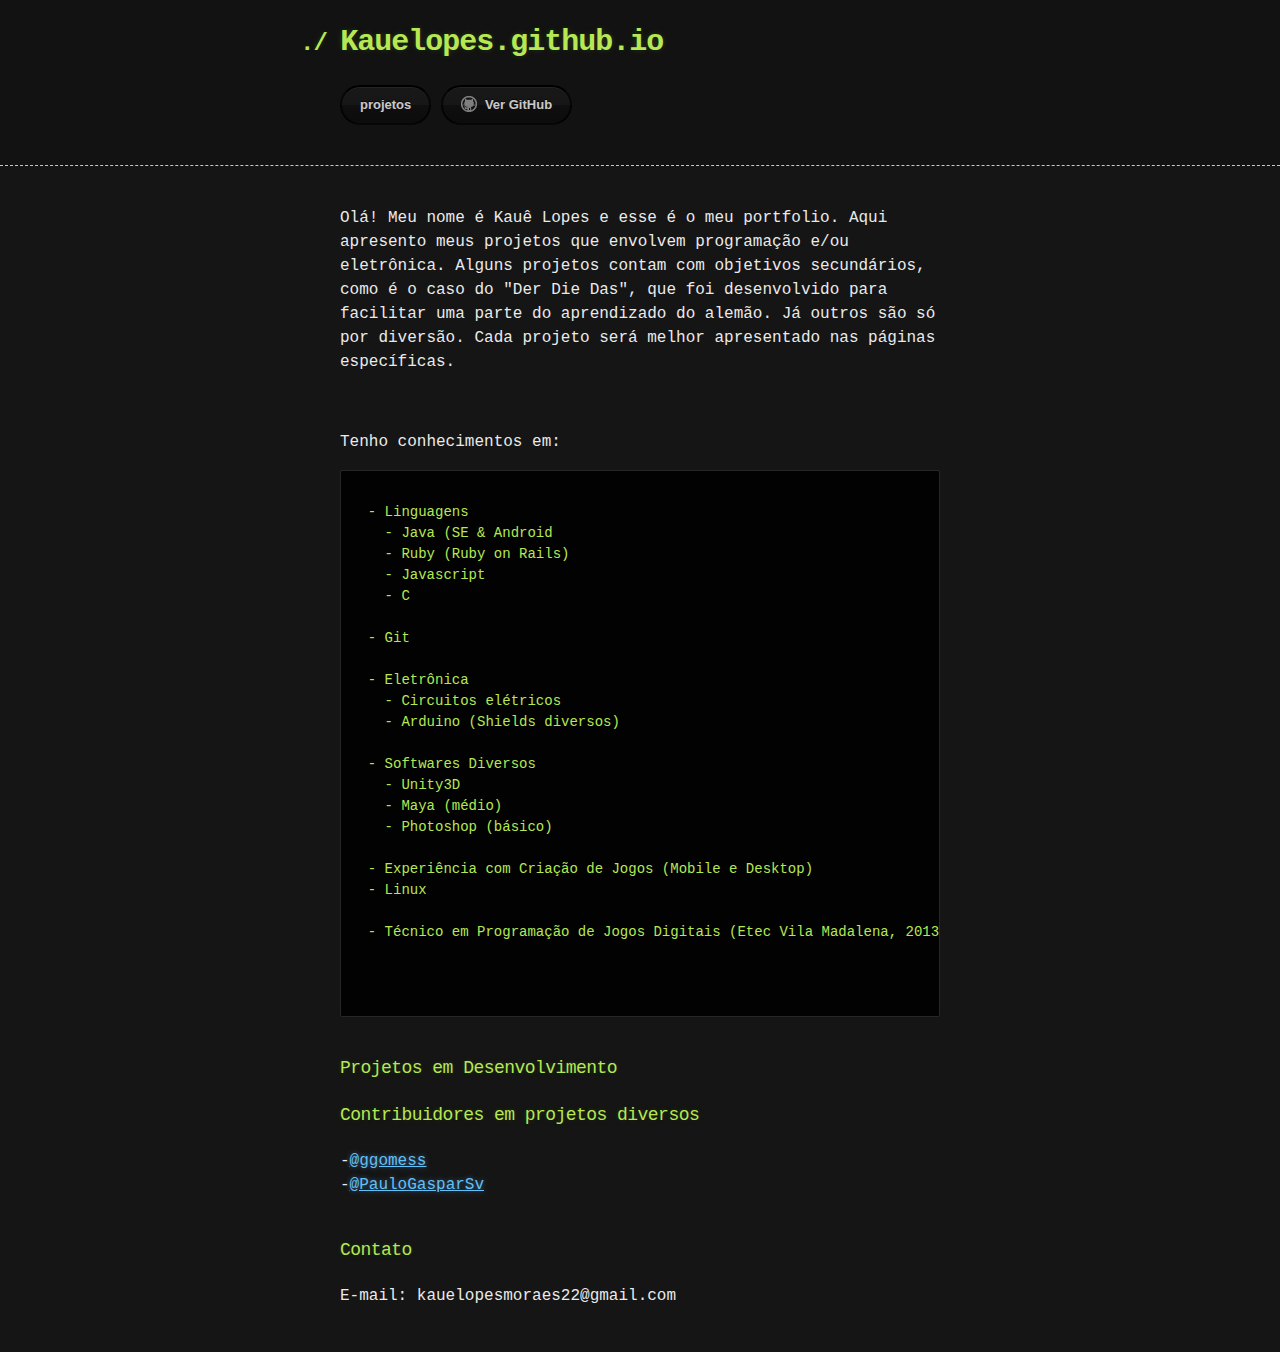
==== index.html @ b29e9ed9 "Atualização dos textos" ====
<!DOCTYPE html>
<html>
  <head>
    <meta charset='utf-8'>
    <meta http-equiv="X-UA-Compatible" content="chrome=1">

    <link rel="stylesheet" type="text/css" href="stylesheets/stylesheet.css" media="screen" />
    <link rel="stylesheet" type="text/css" href="stylesheets/pygment_trac.css" media="screen" />
    <link rel="stylesheet" type="text/css" href="stylesheets/print.css" media="print" />

    <title>Kauelopes.github.io</title>
  </head>

  <body>

    <header>
      <div class="container">
        <h1>Kauelopes.github.io</h1>
        <h2></h2>

        <section id="downloads">
          <a href="http://kauelopes.github.io/projetos.html" class="btn0 btn0-normal"><span class="icon"></span>projetos</a>
          <a href="https://github.com/kauelopes" class="btn btn-github"><span class="icon"></span>Ver GitHub</a>
        </section>
        <section id="downloads">
        </section>
      </div>
    </header>

    <div class="container">
      <section id="main_content">
        <p> Olá! Meu nome é Kauê Lopes e esse é o meu portfolio. Aqui apresento meus projetos que envolvem programação e/ou eletrônica. Alguns projetos contam com objetivos secundários, como é o caso do "Der Die Das", que foi desenvolvido para facilitar uma parte do aprendizado do alemão. Já outros são só por diversão. Cada projeto será melhor apresentado nas páginas específicas.</p>
        <br/>
        <p>Tenho conhecimentos em:</p>

<pre><code>
  - Linguagens
    - Java (SE & Android
    - Ruby (Ruby on Rails)
    - Javascript
    - C

  - Git

  - Eletrônica
    - Circuitos elétricos
    - Arduino (Shields diversos)

  - Softwares Diversos  
    - Unity3D  
    - Maya (médio)
    - Photoshop (básico)

  - Experiência com Criação de Jogos (Mobile e Desktop)  
  - Linux

  - Técnico em Programação de Jogos Digitais (Etec Vila Madalena, 2013)



</code></pre>
<br/>

<h3>
<a name="" class="anchor" href="#usando-o-basic%C3%A3o"><span class="octicon octicon-link"></span></a>Projetos em Desenvolvimento</h3>


<p></p>

<h3>
<a name="authors-and-contributors" class="anchor" href="#authors-and-contributors"><span class="octicon octicon-link"></span></a>Contribuidores em projetos diversos</h3>

<p>
  -<a href="https://github.com/ggomess" class="user-mention">@ggomess</a> 
  <br/>
  -<a href="https://github.com/PauloGasparSv" class="user-mention">@PauloGasparSv</a> 
</p>
<br/>
<h3>
<a name="support-or-contact" class="anchor" href="#support-or-contact"><span class="octicon octicon-link"></span></a>Contato</h3>

<p>E-mail: kauelopesmoraes22@gmail.com</p>
      </section>
    </div>

    <br/>
  </body>
</html>
---- stylesheets/stylesheet.css ----
body {
  margin: 0;
  padding: 0;
  background: #151515;
  color: #eaeaea;
  font: 16px;
  line-height: 1.5;
  font-family: Monaco, "Bitstream Vera Sans Mono", "Lucida Console", Terminal, monospace;
}

/* General & 'Reset' Stuff */

.container {
  width: 90%;
  max-width: 600px;
  margin: 0 auto;
}

section {
  display: block;
  margin: 0 0 20px 0;
}

h1, h2, h3, h4, h5, h6 {
  margin: 0 0 20px;
}

li {
  line-height: 1.4 ;
}

/* Header, <header>
   header   - container
   h1       - project name
   h2       - project description
*/

header {
  background: rgba(0, 0, 0, 0.1);
  width: 100%;
  border-bottom: 1px dashed #b5e853;
  padding: 20px 0;
  margin: 0 0 40px 0;
}

header h1 {
  font-size: 30px;
  line-height: 1.5;
  margin: 0 0 0 -40px;
  font-weight: bold;
  font-family: Monaco, "Bitstream Vera Sans Mono", "Lucida Console", Terminal, monospace;
  color: #b5e853;
  text-shadow: 0 1px 1px rgba(0, 0, 0, 0.1),
               0 0 5px rgba(181, 232, 83, 0.1),
               0 0 10px rgba(181, 232, 83, 0.1);
  letter-spacing: -1px;
  -webkit-font-smoothing: antialiased;
}

header h1:before {
  content: "./ ";
  font-size: 24px;
}

header h2 {
  font-size: 18px;
  font-weight: 300;
  color: #666;
}

#downloads .btn {
  display: inline-block;
  text-align: center;
  margin: 0;
}

/* Main Content
*/

#main_content {
  width: 100%;
  -webkit-font-smoothing: antialiased;
}
section img {
  max-width: 100%
}

h1, h2, h3, h4, h5, h6 {
  font-weight: normal;
  font-family: Monaco, "Bitstream Vera Sans Mono", "Lucida Console", Terminal, monospace;
  color: #b5e853;
  letter-spacing: -0.03em;
  text-shadow: 0 1px 1px rgba(0, 0, 0, 0.1),
               0 0 5px rgba(181, 232, 83, 0.1),
               0 0 10px rgba(181, 232, 83, 0.1);
}

#main_content h1 {
  font-size: 30px;
}

#main_content h2 {
  font-size: 24px;
}

#main_content h3 {
  font-size: 18px;
}

#main_content h4 {
  font-size: 14px;
}

#main_content h5 {
  font-size: 12px;
  text-transform: uppercase;
  margin: 0 0 5px 0;
}

#main_content h6 {
  font-size: 12px;
  text-transform: uppercase;
  color: #999;
  margin: 0 0 5px 0;
}

dt {
  font-style: italic;
  font-weight: bold;
}

ul li {
  list-style: none;
}

ul li:before {
  content: ">>";
  font-family: Monaco, "Bitstream Vera Sans Mono", "Lucida Console", Terminal, monospace;
  font-size: 13px;
  color: #b5e853;
  margin-left: -37px;
  margin-right: 21px;
  line-height: 16px;
}

blockquote {
  color: #aaa;
  padding-left: 10px;
  border-left: 1px dotted #666;
}

pre {
  background: rgba(0, 0, 0, 0.9);
  border: 1px solid rgba(255, 255, 255, 0.15);
  padding: 10px;
  font-size: 14px;
  color: #b5e853;
  border-radius: 2px;
  -moz-border-radius: 2px;
  -webkit-border-radius: 2px;
  text-wrap: normal;
  overflow: auto;
  overflow-y: hidden;
}

table {
  width: 100%;
  margin: 0 0 20px 0;
}

th {
  text-align: left;
  border-bottom: 1px dashed #b5e853;
  padding: 5px 10px;
}

td {
  padding: 5px 10px;
}

hr {
  height: 0;
  border: 0;
  border-bottom: 1px dashed #b5e853;
  color: #b5e853;
}

/* Buttons
*/

.btn {
  display: inline-block;
  background: -webkit-linear-gradient(top, rgba(40, 40, 40, 0.3), rgba(35, 35, 35, 0.3) 50%, rgba(10, 10, 10, 0.3) 50%, rgba(0, 0, 0, 0.3));
  padding: 8px 18px;
  border-radius: 50px;
  border: 2px solid rgba(0, 0, 0, 0.7);
  border-bottom: 2px solid rgba(0, 0, 0, 0.7);
  border-top: 2px solid rgba(0, 0, 0, 1);
  color: rgba(255, 255, 255, 0.8);
  font-family: Helvetica, Arial, sans-serif;
  font-weight: bold;
  font-size: 13px;
  text-decoration: none;
  text-shadow: 0 -1px 0 rgba(0, 0, 0, 0.75);
  box-shadow: inset 0 1px 0 rgba(255, 255, 255, 0.05);
}
.btn0 {
  display: inline-block;
  background: -webkit-linear-gradient(top, rgba(40, 40, 40, 0.3), rgba(35, 35, 35, 0.3) 50%, rgba(10, 10, 10, 0.3) 50%, rgba(0, 0, 0, 0.3));
  padding: 8px 18px;
  border-radius: 50px;
  border: 2px solid rgba(0, 0, 0, 0.7);
  border-bottom: 2px solid rgba(0, 0, 0, 0.7);
  border-top: 2px solid rgba(0, 0, 0, 1);
  color: rgba(255, 255, 255, 0.8);
  font-family: Helvetica, Arial, sans-serif;
  font-weight: bold;
  font-size: 13px;
  text-decoration: none;
  text-shadow: 0 -1px 0 rgba(0, 0, 0, 0.75);
  box-shadow: inset 0 1px 0 rgba(255, 255, 255, 0.05);
}

.btn:hover {
  background: -webkit-linear-gradient(top, rgba(40, 40, 40, 0.6), rgba(35, 35, 35, 0.6) 50%, rgba(10, 10, 10, 0.8) 50%, rgba(0, 0, 0, 0.8));
}

.btn .icon {
  display: inline-block;
  width: 16px;
  height: 16px;
  margin: 1px 8px 0 0;
  float: left;
}

.btn-github .icon {
  opacity: 0.6;
  background: url("../images/blacktocat.png") 0 0 no-repeat;
}
.btn0-normal .icon {
  opacity: 0.6;
}

/* Links
   a, a:hover, a:visited
*/

a {
  color: #63c0f5;
  text-shadow: 0 0 5px rgba(104, 182, 255, 0.5);
}

/* Clearfix */

.cf:before, .cf:after {
  content:"";
  display:table;
}

.cf:after {
  clear:both;
}

.cf {
  zoom:1;
}
---- stylesheets/pygment_trac.css ----
.highlight .c { color: #999988; font-style: italic } /* Comment */
.highlight .err { color: #a61717; background-color: #e3d2d2 } /* Error */
.highlight .k { font-weight: bold } /* Keyword */
.highlight .o { font-weight: bold } /* Operator */
.highlight .cm { color: #999988; font-style: italic } /* Comment.Multiline */
.highlight .cp { color: #999999; font-weight: bold } /* Comment.Preproc */
.highlight .c1 { color: #999988; font-style: italic } /* Comment.Single */
.highlight .cs { color: #999999; font-weight: bold; font-style: italic } /* Comment.Special */
.highlight .gd { color: #000000; background-color: #ffdddd } /* Generic.Deleted */
.highlight .gd .x { color: #000000; background-color: #ffaaaa } /* Generic.Deleted.Specific */
.highlight .ge { font-style: italic } /* Generic.Emph */
.highlight .gr { color: #aa0000 } /* Generic.Error */
.highlight .gh { color: #999999 } /* Generic.Heading */
.highlight .gi { color: #000000; background-color: #ddffdd } /* Generic.Inserted */
.highlight .gi .x { color: #000000; background-color: #aaffaa } /* Generic.Inserted.Specific */
.highlight .go { color: #888888 } /* Generic.Output */
.highlight .gp { color: #555555 } /* Generic.Prompt */
.highlight .gs { font-weight: bold } /* Generic.Strong */
.highlight .gu { color: #800080; font-weight: bold; } /* Generic.Subheading */
.highlight .gt { color: #aa0000 } /* Generic.Traceback */
.highlight .kc { font-weight: bold } /* Keyword.Constant */
.highlight .kd { font-weight: bold } /* Keyword.Declaration */
.highlight .kn { font-weight: bold } /* Keyword.Namespace */
.highlight .kp { font-weight: bold } /* Keyword.Pseudo */
.highlight .kr { font-weight: bold } /* Keyword.Reserved */
.highlight .kt { color: #445588; font-weight: bold } /* Keyword.Type */
.highlight .m { color: #009999 } /* Literal.Number */
.highlight .s { color: #d14 } /* Literal.String */
.highlight .na { color: #008080 } /* Name.Attribute */
.highlight .nb { color: #0086B3 } /* Name.Builtin */
.highlight .nc { color: #445588; font-weight: bold } /* Name.Class */
.highlight .no { color: #008080 } /* Name.Constant */
.highlight .ni { color: #800080 } /* Name.Entity */
.highlight .ne { color: #990000; font-weight: bold } /* Name.Exception */
.highlight .nf { color: #990000; font-weight: bold } /* Name.Function */
.highlight .nn { color: #555555 } /* Name.Namespace */
.highlight .nt { color: #CBDFFF } /* Name.Tag */
.highlight .nv { color: #008080 } /* Name.Variable */
.highlight .ow { font-weight: bold } /* Operator.Word */
.highlight .w { color: #bbbbbb } /* Text.Whitespace */
.highlight .mf { color: #009999 } /* Literal.Number.Float */
.highlight .mh { color: #009999 } /* Literal.Number.Hex */
.highlight .mi { color: #009999 } /* Literal.Number.Integer */
.highlight .mo { color: #009999 } /* Literal.Number.Oct */
.highlight .sb { color: #d14 } /* Literal.String.Backtick */
.highlight .sc { color: #d14 } /* Literal.String.Char */
.highlight .sd { color: #d14 } /* Literal.String.Doc */
.highlight .s2 { color: #d14 } /* Literal.String.Double */
.highlight .se { color: #d14 } /* Literal.String.Escape */
.highlight .sh { color: #d14 } /* Literal.String.Heredoc */
.highlight .si { color: #d14 } /* Literal.String.Interpol */
.highlight .sx { color: #d14 } /* Literal.String.Other */
.highlight .sr { color: #009926 } /* Literal.String.Regex */
.highlight .s1 { color: #d14 } /* Literal.String.Single */
.highlight .ss { color: #990073 } /* Literal.String.Symbol */
.highlight .bp { color: #999999 } /* Name.Builtin.Pseudo */
.highlight .vc { color: #008080 } /* Name.Variable.Class */
.highlight .vg { color: #008080 } /* Name.Variable.Global */
.highlight .vi { color: #008080 } /* Name.Variable.Instance */
.highlight .il { color: #009999 } /* Literal.Number.Integer.Long */

.type-csharp .highlight .k { color: #0000FF }
.type-csharp .highlight .kt { color: #0000FF }
.type-csharp .highlight .nf { color: #000000; font-weight: normal }
.type-csharp .highlight .nc { color: #2B91AF }
.type-csharp .highlight .nn { color: #000000 }
.type-csharp .highlight .s { color: #A31515 }
.type-csharp .highlight .sc { color: #A31515 }
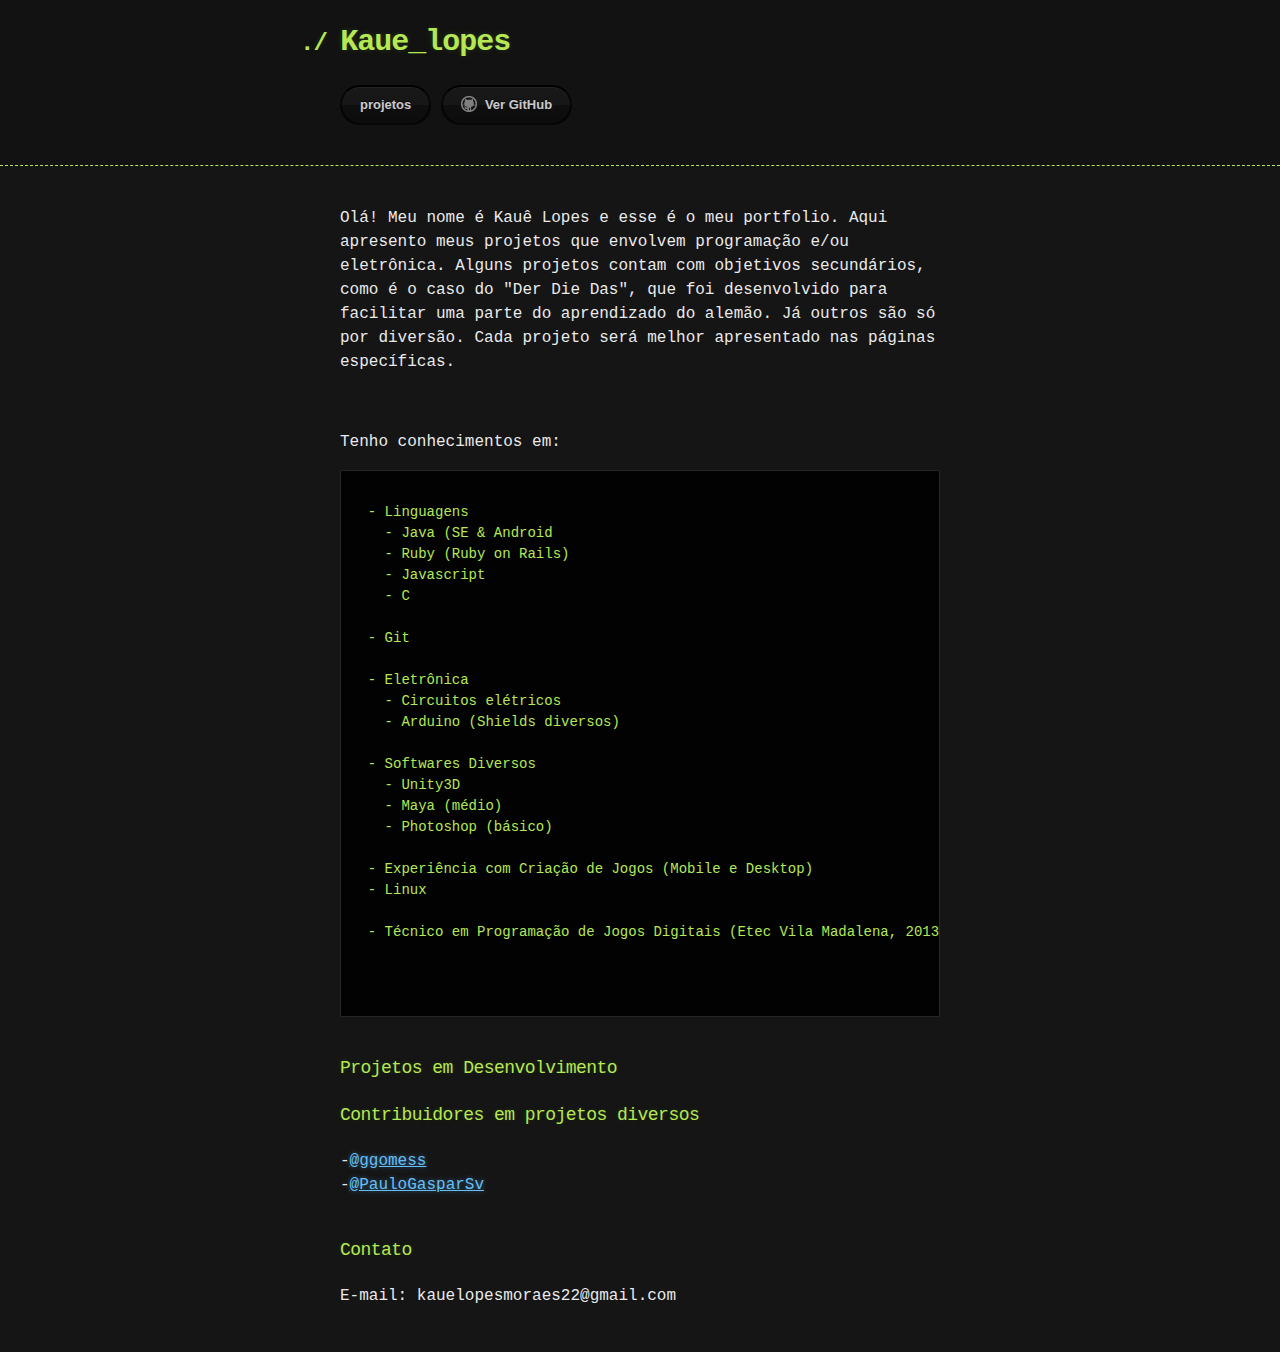
==== commit 341a5da8: "+Burning Blood" ====
--- a/index.html
+++ b/index.html
@@ -15,7 +15,7 @@
 
     <header>
       <div class="container">
-        <h1>Kauelopes.github.io</h1>
+        <h1>Kaue_lopes</h1>
         <h2></h2>
 
         <section id="downloads">
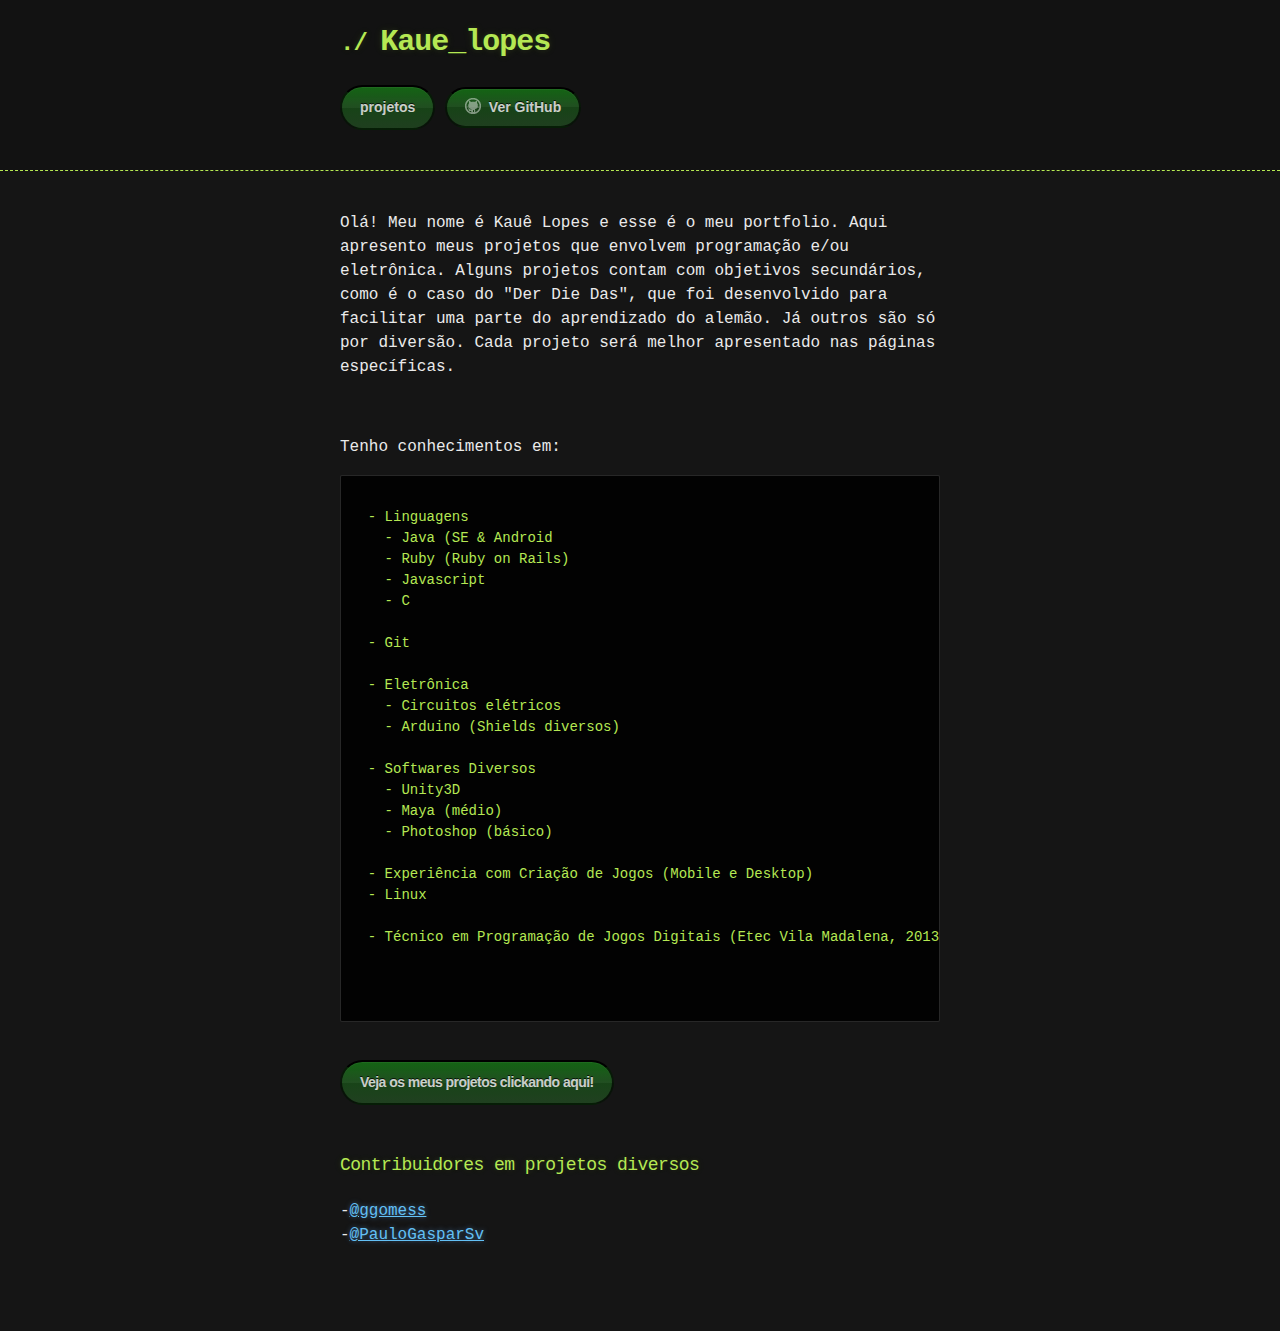
==== commit 99ffa960: "+Melhorias" ====
--- a/index.html
+++ b/index.html
@@ -62,13 +62,16 @@
 <br/>
 
 <h3>
-<a name="" class="anchor" href="#usando-o-basic%C3%A3o"><span class="octicon octicon-link"></span></a>Projetos em Desenvolvimento</h3>
+<a href="http://kauelopes.github.io/projetos.html" class="btn0 btn0-normal"><span class="icon"></span>Veja os meus projetos clickando aqui!</a>
 
-
+<br>
 <p></p>
 
 <h3>
-<a name="authors-and-contributors" class="anchor" href="#authors-and-contributors"><span class="octicon octicon-link"></span></a>Contribuidores em projetos diversos</h3>
+  <br>
+<a name="authors-and-contributors" class="anchor" href="#authors-and-contributors"><span class="octicon octicon-link"></span></a>
+Contribuidores em projetos diversos</h3>
+
 
 <p>
   -<a href="https://github.com/ggomess" class="user-mention">@ggomess</a> 
@@ -77,9 +80,7 @@
 </p>
 <br/>
 <h3>
-<a name="support-or-contact" class="anchor" href="#support-or-contact"><span class="octicon octicon-link"></span></a>Contato</h3>
 
-<p>E-mail: kauelopesmoraes22@gmail.com</p>
       </section>
     </div>
 
--- a/stylesheets/stylesheet.css
+++ b/stylesheets/stylesheet.css
@@ -46,7 +46,7 @@
 header h1 {
   font-size: 30px;
   line-height: 1.5;
-  margin: 0 0 0 -40px;
+  margin: 20 0 0 -40px;
   font-weight: bold;
   font-family: Monaco, "Bitstream Vera Sans Mono", "Lucida Console", Terminal, monospace;
   color: #b5e853;
@@ -190,7 +190,7 @@
 
 .btn {
   display: inline-block;
-  background: -webkit-linear-gradient(top, rgba(40, 40, 40, 0.3), rgba(35, 35, 35, 0.3) 50%, rgba(10, 10, 10, 0.3) 50%, rgba(0, 0, 0, 0.3));
+  background: -webkit-linear-gradient(top, rgba(20, 100, 20, 1), rgba(35, 85, 35, 0.9) 50%, rgba(25, 80, 25, 0.8) 50%, rgba(35, 75, 35, 0.8));
   padding: 8px 18px;
   border-radius: 50px;
   border: 2px solid rgba(0, 0, 0, 0.7);
@@ -199,15 +199,15 @@
   color: rgba(255, 255, 255, 0.8);
   font-family: Helvetica, Arial, sans-serif;
   font-weight: bold;
-  font-size: 13px;
+  font-size: 14px;
   text-decoration: none;
   text-shadow: 0 -1px 0 rgba(0, 0, 0, 0.75);
   box-shadow: inset 0 1px 0 rgba(255, 255, 255, 0.05);
 }
 .btn0 {
   display: inline-block;
-  background: -webkit-linear-gradient(top, rgba(40, 40, 40, 0.3), rgba(35, 35, 35, 0.3) 50%, rgba(10, 10, 10, 0.3) 50%, rgba(0, 0, 0, 0.3));
-  padding: 8px 18px;
+  background: -webkit-linear-gradient(top, rgba(20, 100, 20, 1), rgba(35, 85, 35, 0.9) 50%, rgba(25, 80, 25, 0.8) 50%, rgba(35, 75, 35, 0.8));
+  padding: 10px 18px;
   border-radius: 50px;
   border: 2px solid rgba(0, 0, 0, 0.7);
   border-bottom: 2px solid rgba(0, 0, 0, 0.7);
@@ -215,7 +215,7 @@
   color: rgba(255, 255, 255, 0.8);
   font-family: Helvetica, Arial, sans-serif;
   font-weight: bold;
-  font-size: 13px;
+  font-size: 14px;
   text-decoration: none;
   text-shadow: 0 -1px 0 rgba(0, 0, 0, 0.75);
   box-shadow: inset 0 1px 0 rgba(255, 255, 255, 0.05);
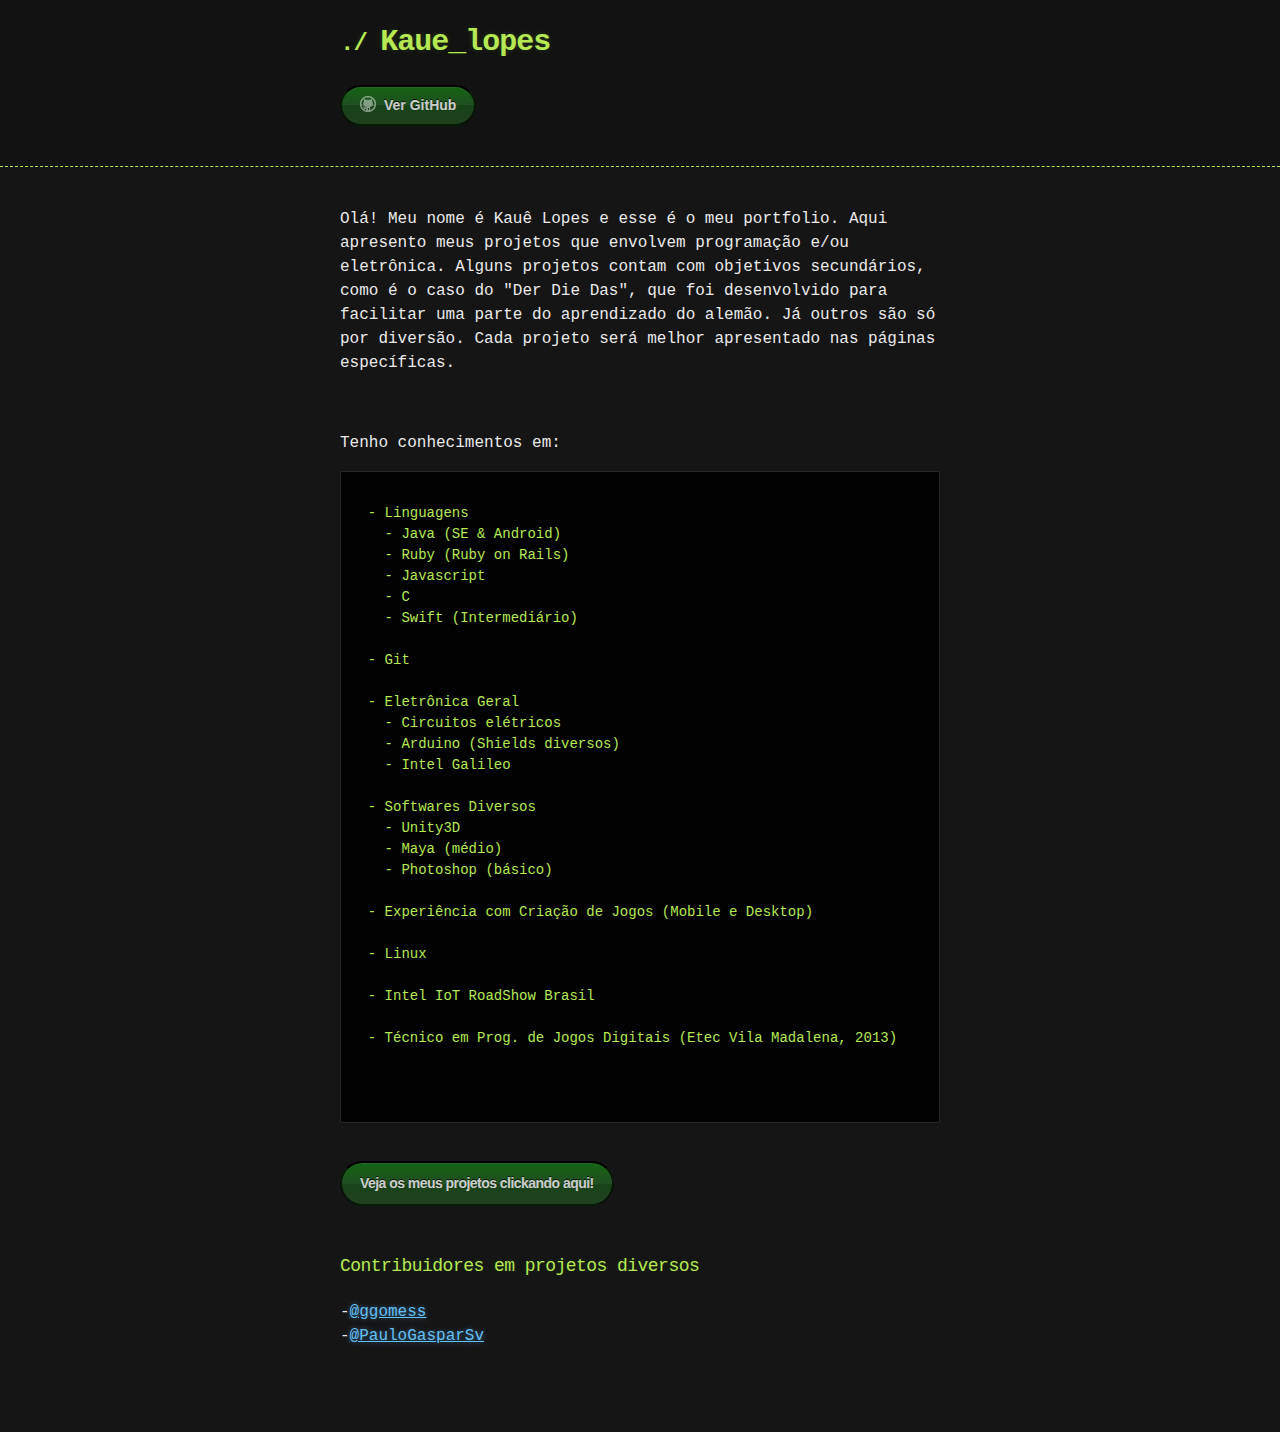
==== commit 1482ab00: "Ajustes e atualizações" ====
--- a/index.html
+++ b/index.html
@@ -19,7 +19,6 @@
         <h2></h2>
 
         <section id="downloads">
-          <a href="http://kauelopes.github.io/projetos.html" class="btn0 btn0-normal"><span class="icon"></span>projetos</a>
           <a href="https://github.com/kauelopes" class="btn btn-github"><span class="icon"></span>Ver GitHub</a>
         </section>
         <section id="downloads">
@@ -35,16 +34,18 @@
 
 <pre><code>
   - Linguagens
-    - Java (SE & Android
+    - Java (SE & Android)
     - Ruby (Ruby on Rails)
     - Javascript
     - C
+    - Swift (Intermediário)
 
   - Git
 
-  - Eletrônica
+  - Eletrônica Geral
     - Circuitos elétricos
     - Arduino (Shields diversos)
+    - Intel Galileo
 
   - Softwares Diversos  
     - Unity3D  
@@ -52,9 +53,12 @@
     - Photoshop (básico)
 
   - Experiência com Criação de Jogos (Mobile e Desktop)  
+
   - Linux
 
-  - Técnico em Programação de Jogos Digitais (Etec Vila Madalena, 2013)
+  - Intel IoT RoadShow Brasil
+
+  - Técnico em Prog. de Jogos Digitais (Etec Vila Madalena, 2013)
 
 
 
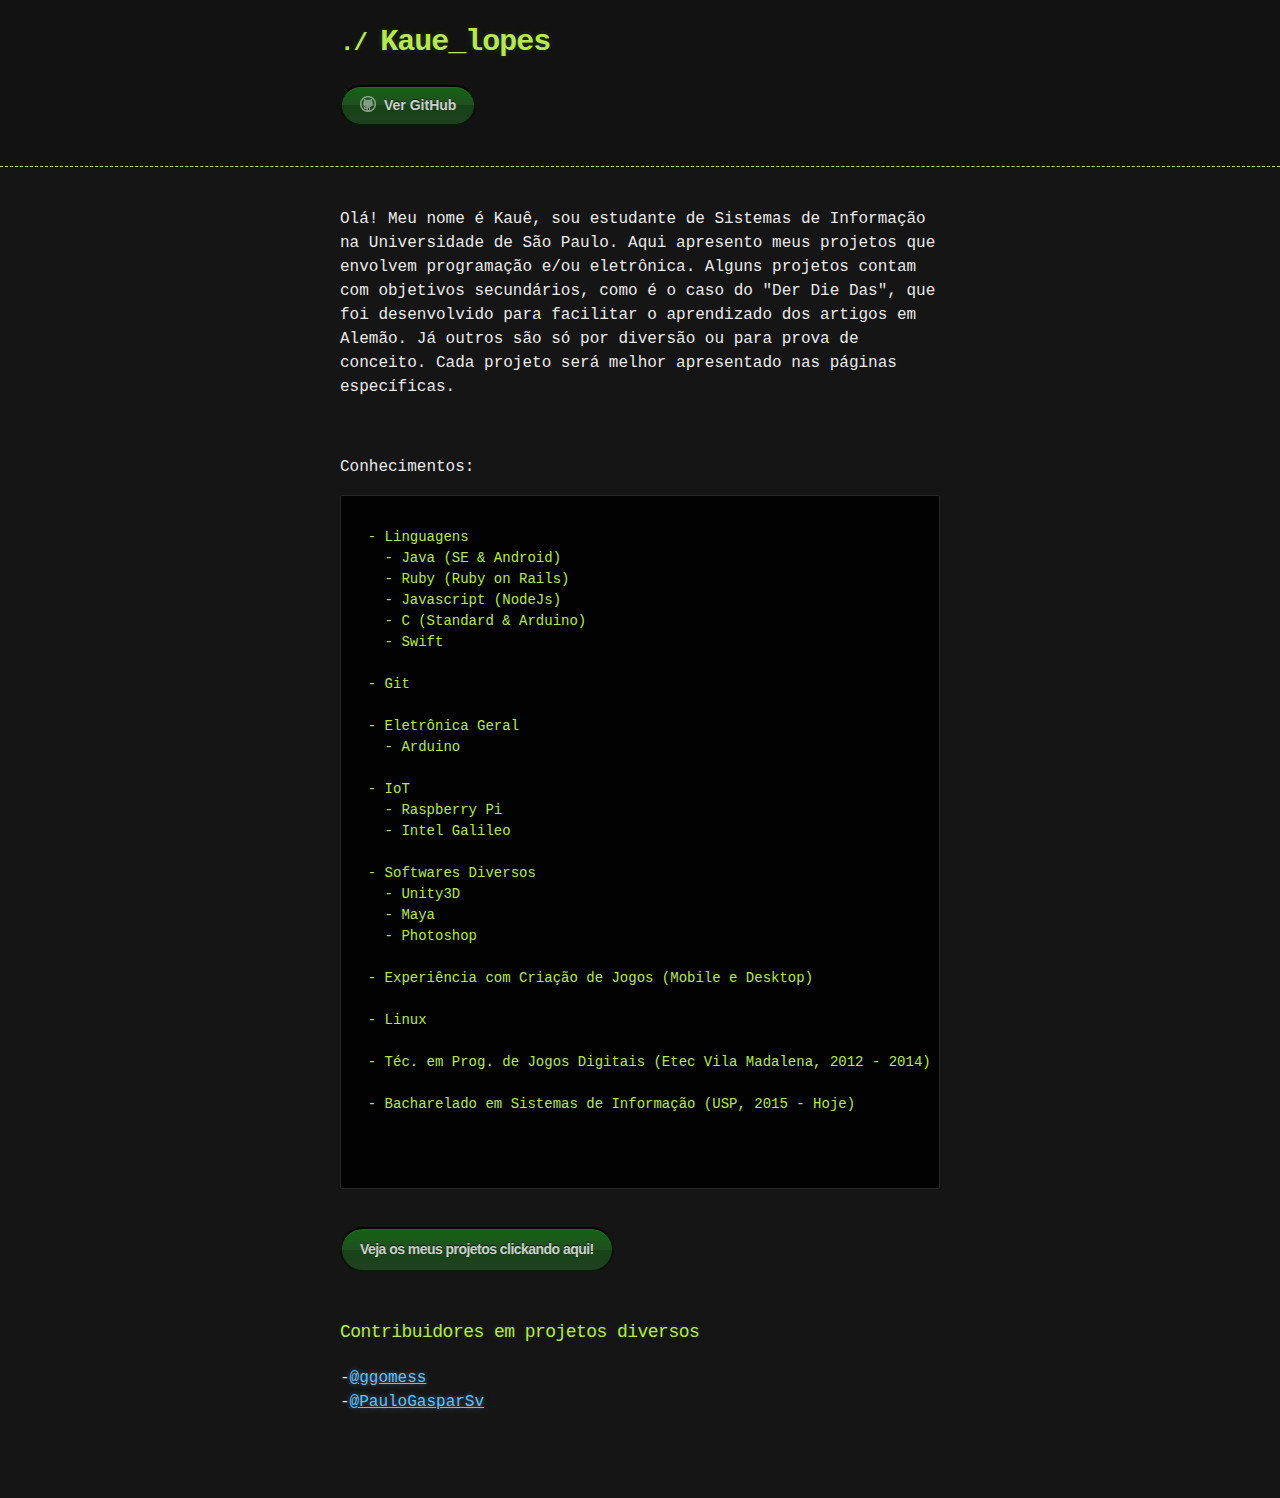
==== commit 4861500f: "Atualizando para meu curso atual" ====
--- a/index.html
+++ b/index.html
@@ -28,37 +28,39 @@
 
     <div class="container">
       <section id="main_content">
-        <p> Olá! Meu nome é Kauê Lopes e esse é o meu portfolio. Aqui apresento meus projetos que envolvem programação e/ou eletrônica. Alguns projetos contam com objetivos secundários, como é o caso do "Der Die Das", que foi desenvolvido para facilitar uma parte do aprendizado do alemão. Já outros são só por diversão. Cada projeto será melhor apresentado nas páginas específicas.</p>
+        <p>Olá! Meu nome é Kauê, sou estudante de Sistemas de Informação na Universidade de São Paulo. Aqui apresento meus projetos que envolvem programação e/ou eletrônica. Alguns projetos contam com objetivos secundários, como é o caso do "Der Die Das", que foi desenvolvido para facilitar o aprendizado dos artigos em Alemão. Já outros são só por diversão ou para prova de conceito. Cada projeto será melhor apresentado nas páginas específicas.</p>
         <br/>
-        <p>Tenho conhecimentos em:</p>
+        <p>Conhecimentos:</p>
 
 <pre><code>
   - Linguagens
     - Java (SE & Android)
     - Ruby (Ruby on Rails)
-    - Javascript
-    - C
-    - Swift (Intermediário)
+    - Javascript (NodeJs)
+    - C (Standard & Arduino)
+    - Swift 
 
   - Git
 
   - Eletrônica Geral
-    - Circuitos elétricos
-    - Arduino (Shields diversos)
+    - Arduino
+
+  - IoT
+    - Raspberry Pi
     - Intel Galileo
 
   - Softwares Diversos  
     - Unity3D  
-    - Maya (médio)
-    - Photoshop (básico)
+    - Maya 
+    - Photoshop 
 
   - Experiência com Criação de Jogos (Mobile e Desktop)  
 
   - Linux
 
-  - Intel IoT RoadShow Brasil
+  - Téc. em Prog. de Jogos Digitais (Etec Vila Madalena, 2012 - 2014)
 
-  - Técnico em Prog. de Jogos Digitais (Etec Vila Madalena, 2013)
+  - Bacharelado em Sistemas de Informação (USP, 2015 - Hoje)
 
 
 
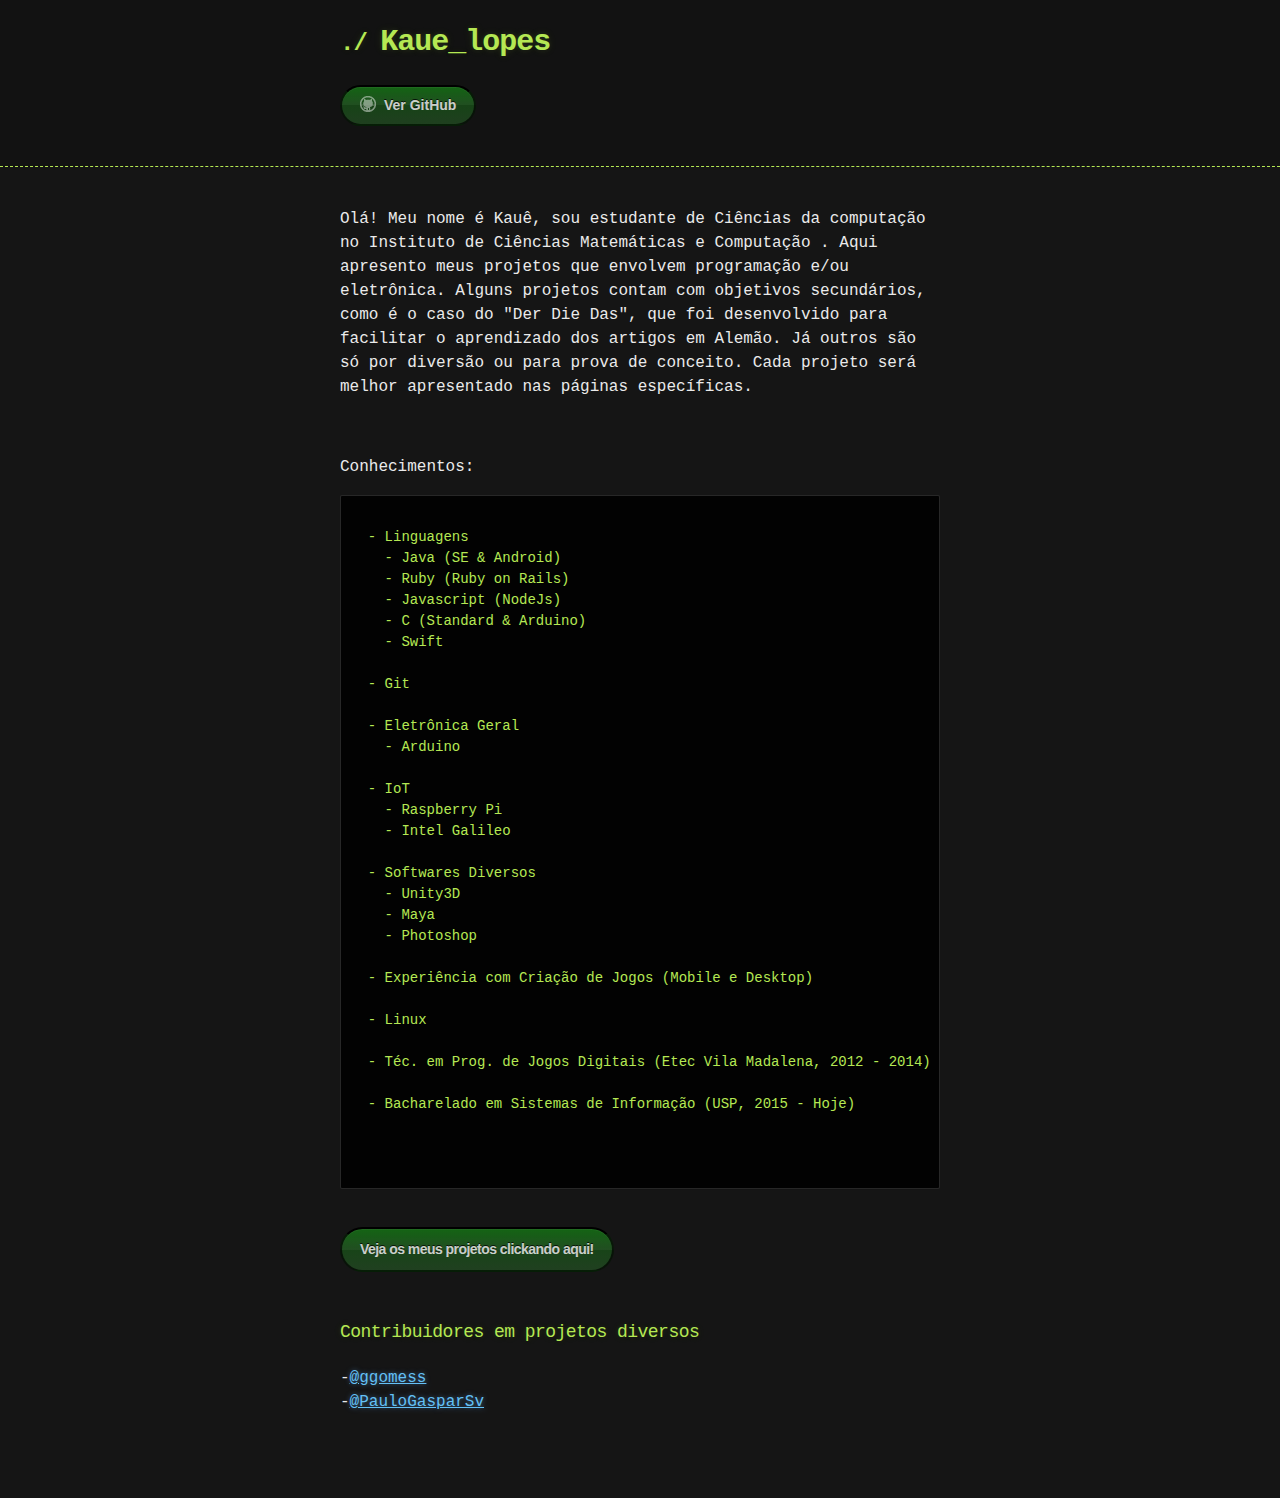
==== commit 890623c6: "Update index.html" ====
--- a/index.html
+++ b/index.html
@@ -28,7 +28,7 @@
 
     <div class="container">
       <section id="main_content">
-        <p>Olá! Meu nome é Kauê, sou estudante de Sistemas de Informação na Universidade de São Paulo. Aqui apresento meus projetos que envolvem programação e/ou eletrônica. Alguns projetos contam com objetivos secundários, como é o caso do "Der Die Das", que foi desenvolvido para facilitar o aprendizado dos artigos em Alemão. Já outros são só por diversão ou para prova de conceito. Cada projeto será melhor apresentado nas páginas específicas.</p>
+        <p>Olá! Meu nome é Kauê, sou estudante de Ciências da computação no Instituto de Ciências Matemáticas e Computação . Aqui apresento meus projetos que envolvem programação e/ou eletrônica. Alguns projetos contam com objetivos secundários, como é o caso do "Der Die Das", que foi desenvolvido para facilitar o aprendizado dos artigos em Alemão. Já outros são só por diversão ou para prova de conceito. Cada projeto será melhor apresentado nas páginas específicas.</p>
         <br/>
         <p>Conhecimentos:</p>
 
@@ -92,4 +92,4 @@
 
     <br/>
   </body>
-</html>+</html>
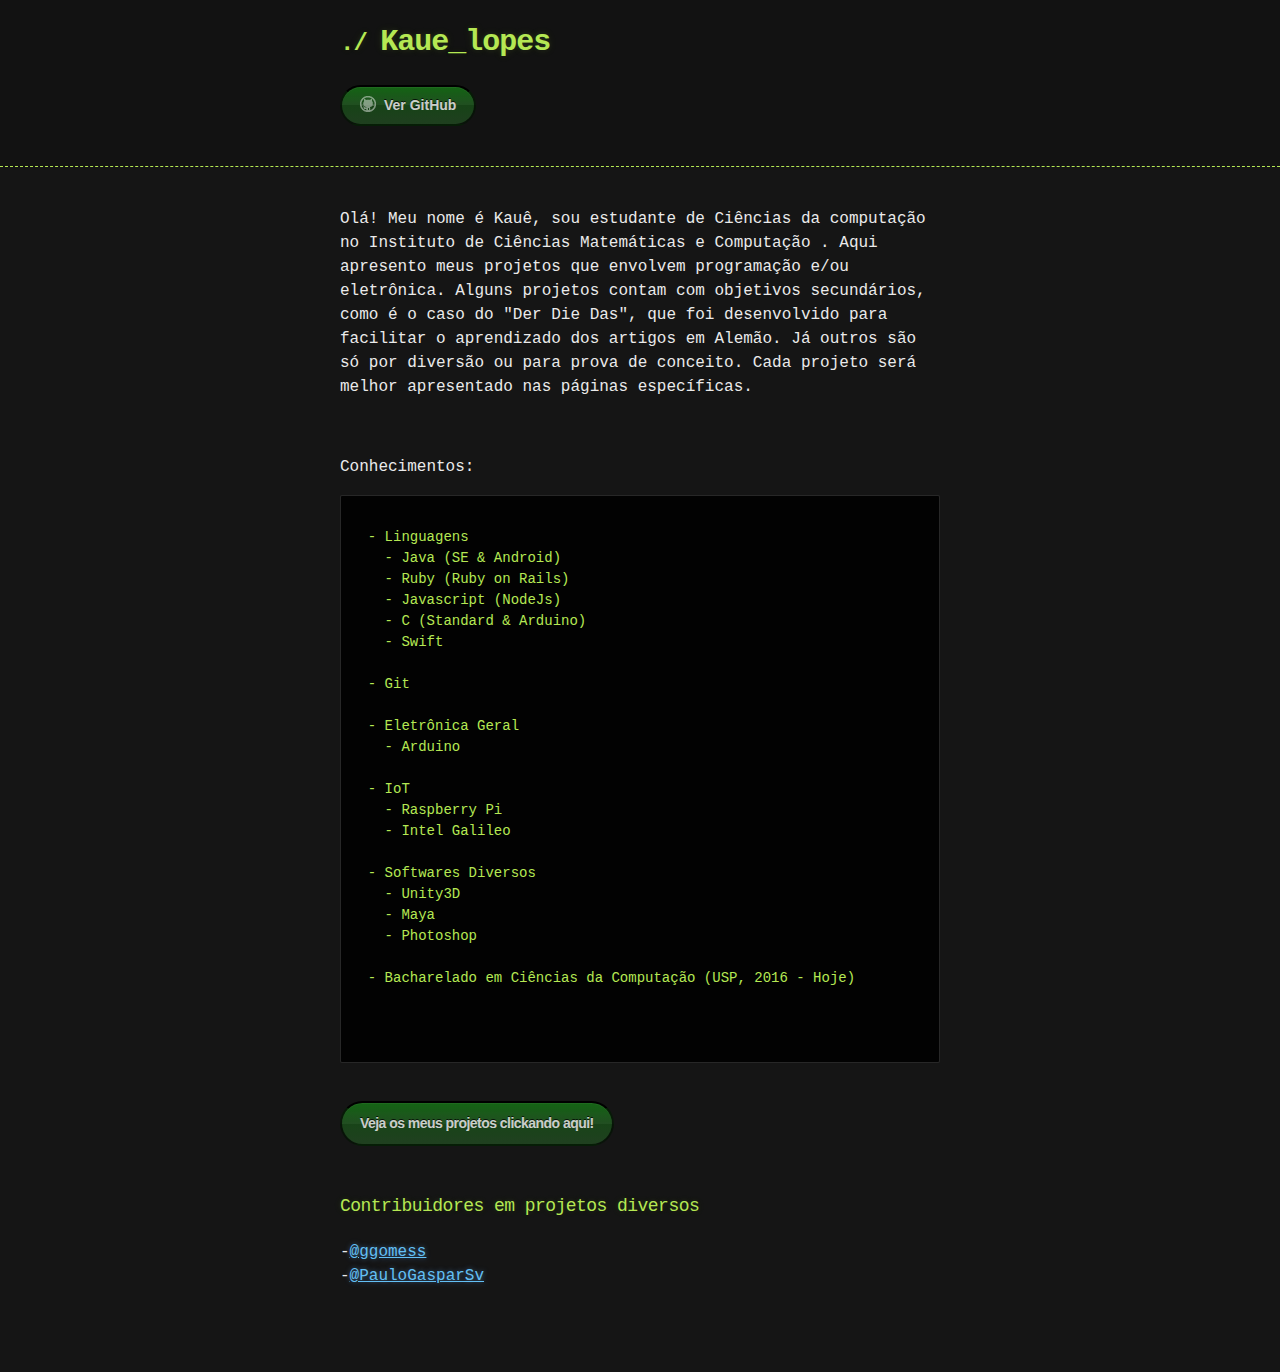
==== commit bdef745a: "Update index.html" ====
--- a/index.html
+++ b/index.html
@@ -54,13 +54,7 @@
     - Maya 
     - Photoshop 
 
-  - Experiência com Criação de Jogos (Mobile e Desktop)  
-
-  - Linux
-
-  - Téc. em Prog. de Jogos Digitais (Etec Vila Madalena, 2012 - 2014)
-
-  - Bacharelado em Sistemas de Informação (USP, 2015 - Hoje)
+  - Bacharelado em Ciências da Computação (USP, 2016 - Hoje)
 
 
 
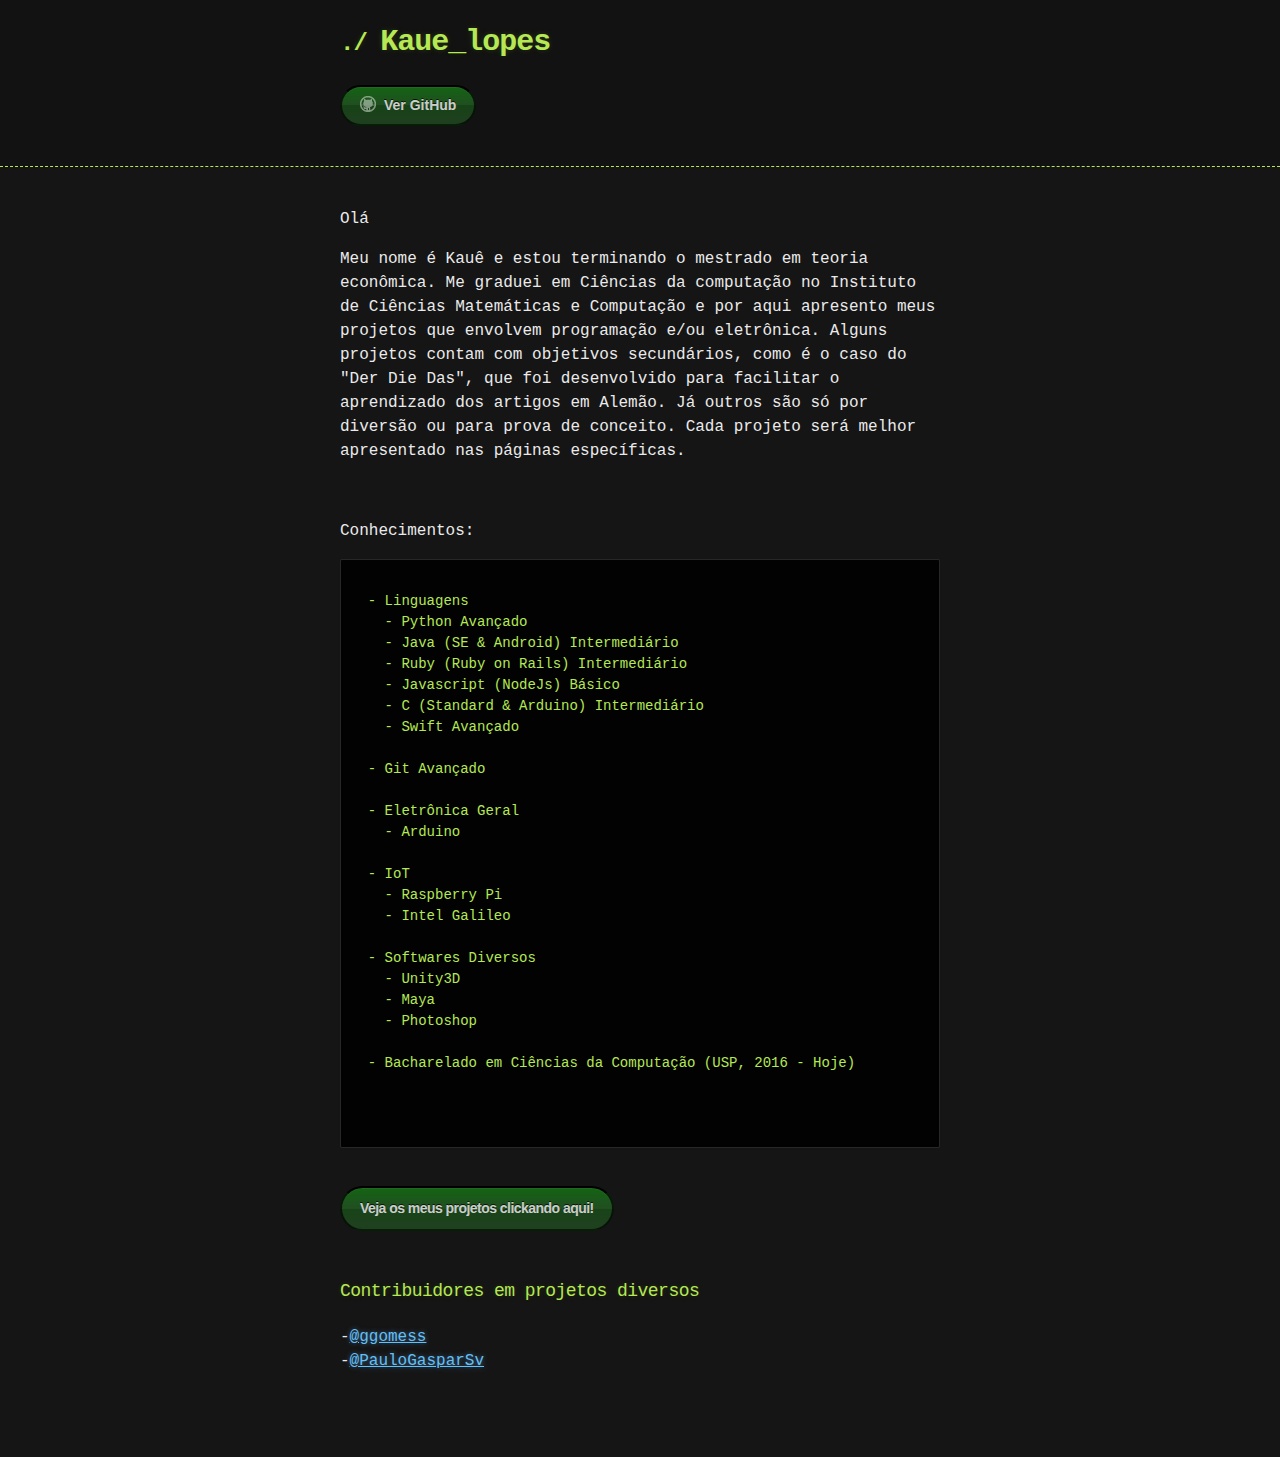
==== commit c8195d99: "Update index.html" ====
--- a/index.html
+++ b/index.html
@@ -28,19 +28,21 @@
 
     <div class="container">
       <section id="main_content">
-        <p>Olá! Meu nome é Kauê, sou estudante de Ciências da computação no Instituto de Ciências Matemáticas e Computação . Aqui apresento meus projetos que envolvem programação e/ou eletrônica. Alguns projetos contam com objetivos secundários, como é o caso do "Der Die Das", que foi desenvolvido para facilitar o aprendizado dos artigos em Alemão. Já outros são só por diversão ou para prova de conceito. Cada projeto será melhor apresentado nas páginas específicas.</p>
+        Olá
+        <p> Meu nome é Kauê e estou terminando o mestrado em teoria econômica. Me graduei em Ciências da computação no Instituto de Ciências Matemáticas e Computação e por aqui apresento meus projetos que envolvem programação e/ou eletrônica. Alguns projetos contam com objetivos secundários, como é o caso do "Der Die Das", que foi desenvolvido para facilitar o aprendizado dos artigos em Alemão. Já outros são só por diversão ou para prova de conceito. Cada projeto será melhor apresentado nas páginas específicas.</p>
         <br/>
         <p>Conhecimentos:</p>
 
 <pre><code>
   - Linguagens
-    - Java (SE & Android)
-    - Ruby (Ruby on Rails)
-    - Javascript (NodeJs)
-    - C (Standard & Arduino)
-    - Swift 
+    - Python Avançado
+    - Java (SE & Android) Intermediário
+    - Ruby (Ruby on Rails) Intermediário
+    - Javascript (NodeJs) Básico
+    - C (Standard & Arduino) Intermediário
+    - Swift Avançado
 
-  - Git
+  - Git Avançado
 
   - Eletrônica Geral
     - Arduino
